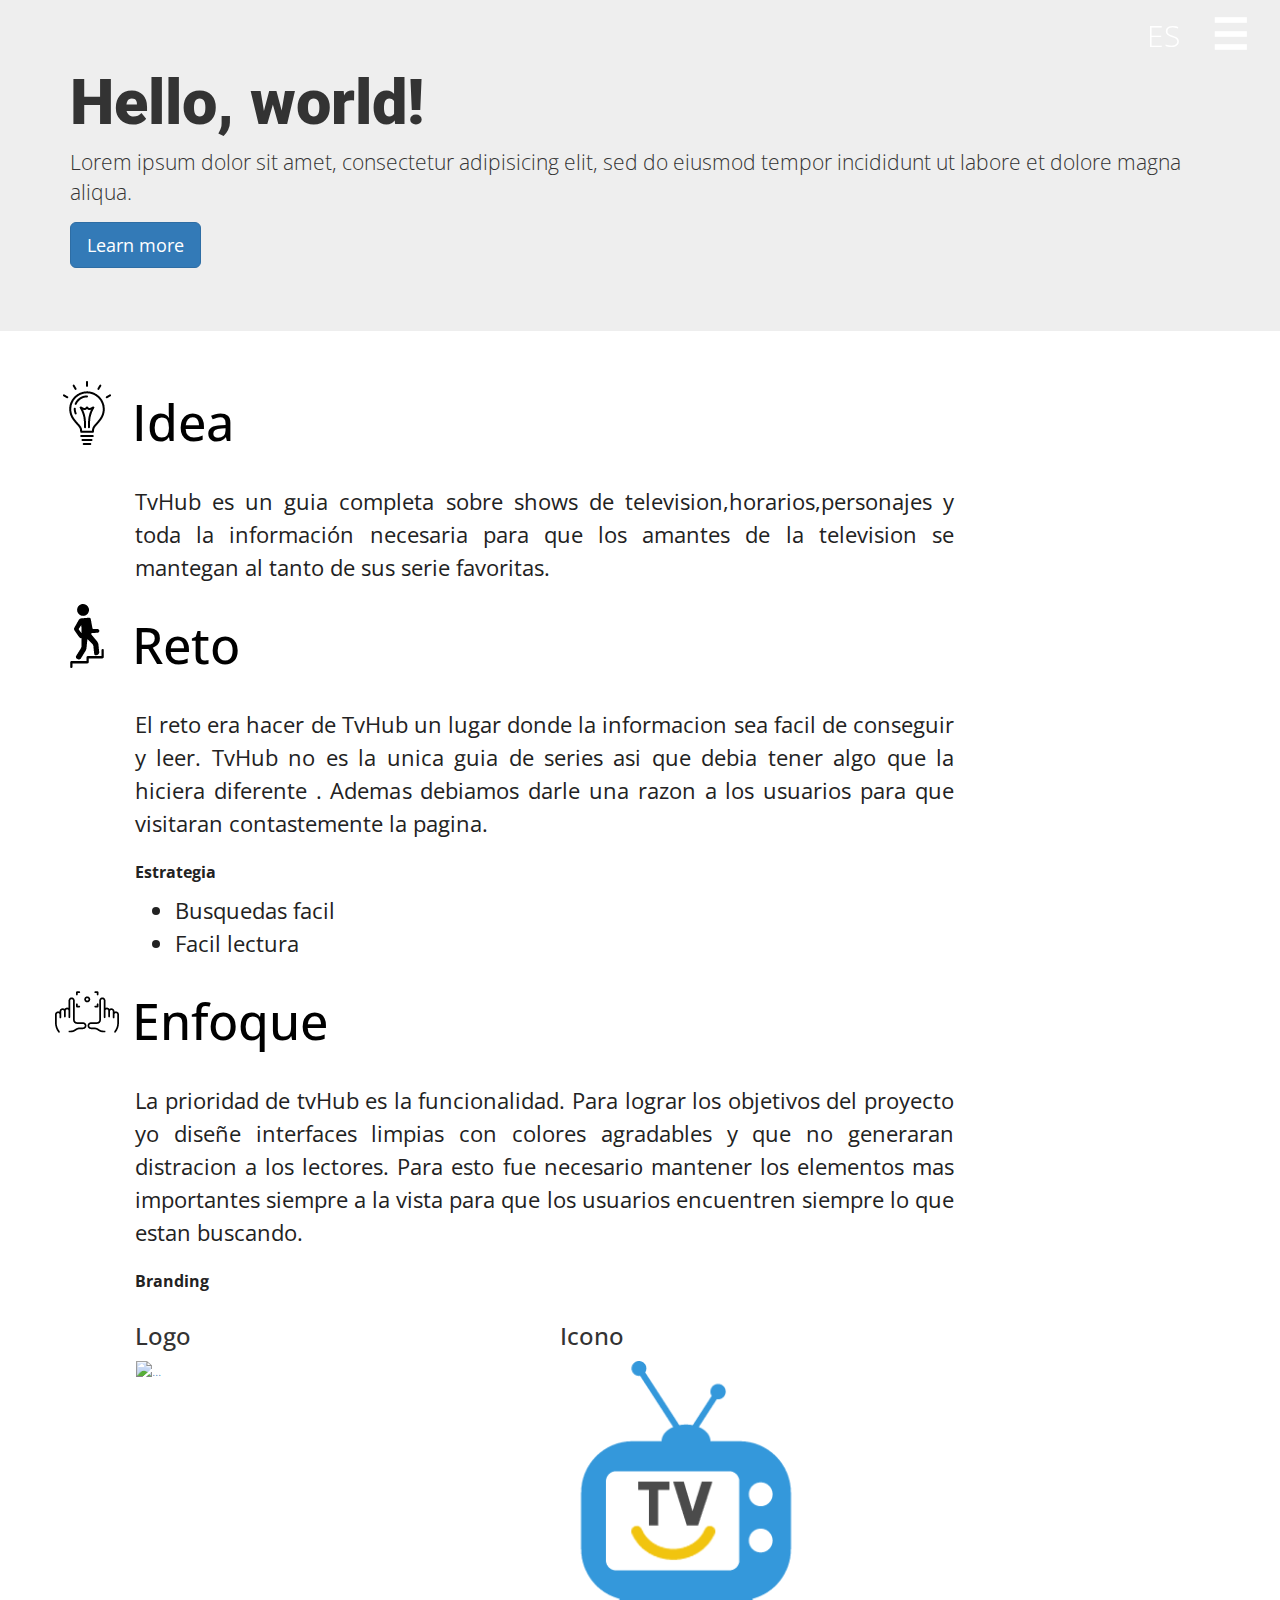
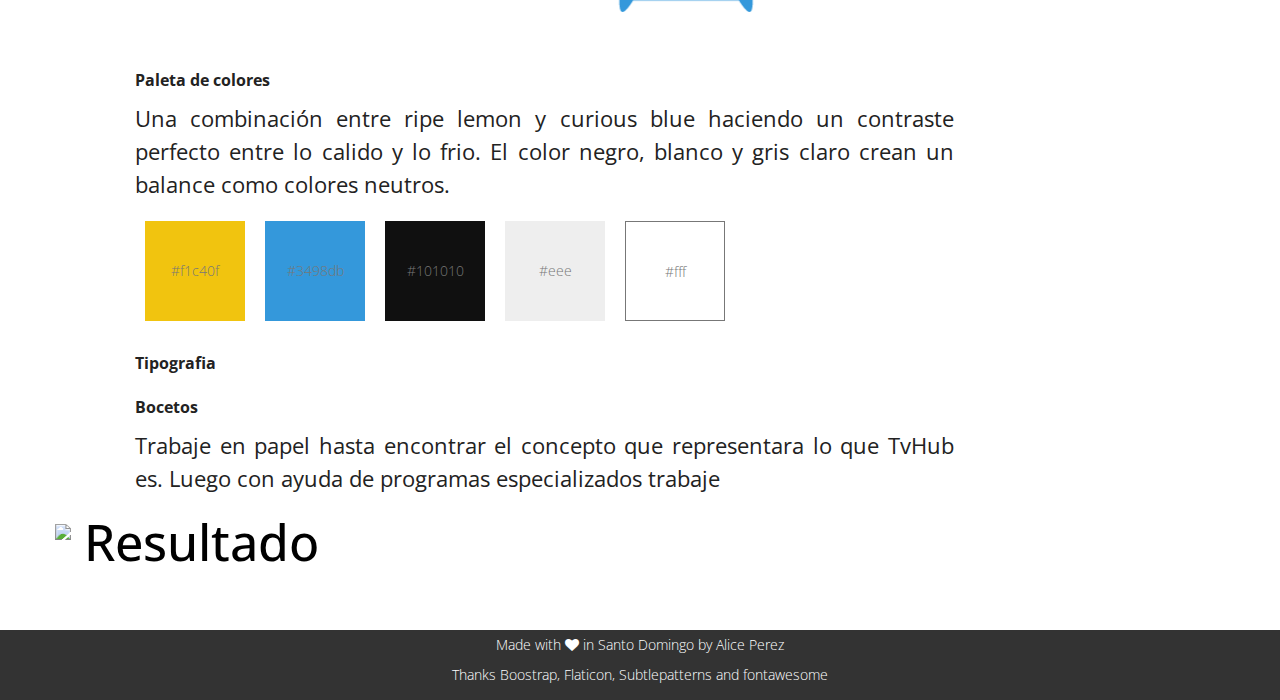
==== caseStudyEs.html @ b27ba97b "Nuevas Actualizaciones" ====
<!DOCTYPE html>
<html lang="en">
<head>
    <meta charset="utf-8">
    <meta name="viewport" content="width=device-width,initial-scale=1">
    <meta name="description" content="Hello, soy Alice Perez una apasionada diseñadora y programadora web">
    <meta name="author" content="Alice Perez">
    <title> Alice Pérez</title>
    <link rel="stylesheet" type="text/css" href="css/bootstrap.css">
    <link rel="stylesheet" type="text/css" href="css/caseStudyEs.css">
    <link rel="stylesheet" type="text/css" href="css/style.css">
    <link href='https://fonts.googleapis.com/css?family=Open+Sans:400,600,300' rel='stylesheet' type='text/css'>
    <link rel="stylesheet" type="text/css" href="font-awesome/css/font-awesome.min.css">
<link href='https://fonts.googleapis.com/css?family=Roboto:400,900' rel='stylesheet' type='text/css'>
<link rel="stylesheet" href="https://maxcdn.bootstrapcdn.com/font-awesome/4.5.0/css/font-awesome.min.css">
</head>
<body id="page-top" data-spy="scroll" data-target=".navbar-fixed-top">
    <nav class="navbar navbar-default navbar-fixed-top" style="padding-top:0px; height:70px">
      <a href="es.html" class="es">ES</a>
      <button class="hamburger">&#9776;</button>
      <button class="cross">&#735;</button>
        <div class="menu" style="display:none">
          <ul>
            <a href="#inicio"><li class="u-quote">Home</li></a>
            <a href="#service"><li class="u-quote">What I do</li></a>
            <a href="#how"><li class="u-quote">How I do</li></a>
            <a href="#portafolio"><li class="u-quote">Portafolio</li></a>
            <a href="#bio"><li class="u-quote">My Bio</li></a>
            <a href="#contacto"><li class="u-quote">Get in touch</li></a>
          </ul>
        </div> 
    </nav>
<!-- Home -->
<section id="inicio" class="">
 <div class="jumbotron">
  <div class="container">
      <h1>Hello, world!</h1>
      <p>Lorem ipsum dolor sit amet, consectetur adipisicing elit, sed do eiusmod
      tempor incididunt ut labore et dolore magna aliqua.</p>
      <p><a class="btn btn-primary btn-lg" href="#" role="button">Learn more</a></p>
  </div>
</div>
</section>
<section>
    <div class="container">
        <div class="row">
            <h3 class="u--h3"><img class="" style="margin-bottom:30px" src="image/idea.png"> Idea</h3>
            <div class="contenido">
                <p class="contenido-texto">
                    TvHub es un guia completa sobre shows de television,horarios,personajes y toda la información necesaria para que los amantes de la television se mantegan al tanto de sus serie favoritas.
                </p>
            </div>
            <h3 class="u--h3"><img class="" style="margin-bottom:30px" src="image/reto.png"> Reto</h3>
            <div class="contenido">
                <p class="contenido-texto">
                    El reto era hacer de TvHub un lugar donde la informacion sea facil de conseguir y leer. TvHub no es la unica guia de series asi que debia tener algo que la hiciera diferente . Ademas debiamos darle una razon a los usuarios para que visitaran contastemente la pagina.
                </p>
                            
                <h3 class="contenido-title">Estrategia</h3>
                    <ul>
                        <li class="contenido-texto">Busquedas facil</li>
                        <li class="contenido-texto">Facil lectura</li>
                    </ul>
            </div>
            <h3 class="u--h3"><img class="" style="margin-bottom:30px" src="image/focus.png"> Enfoque</h3>
                <div class="contenido">
                    <p class="contenido-texto">
                        La prioridad de tvHub es la funcionalidad. Para lograr los objetivos del proyecto yo diseñe interfaces limpias con colores agradables y que no generaran distracion a los lectores. Para esto fue necesario mantener los elementos mas importantes siempre a la vista para que los usuarios encuentren siempre lo que estan buscando.
                    </p>
                    <h3 class="contenido-title">Branding</h3>
                        <div class="row">

                          <div class="col-xs-6 col-md-6">
                            <div class="caption">
                                <h3>Logo</h3>
                            </div>
                            <a href="#" class="thumbnail">
                              <img src="image/logo.png" alt="...">
                            </a>
                          </div>
                        <div class="col-xs-6 col-md-4">
                            <div class="caption">
                                <h3>Icono</h3>
                            </div>
                            <a href="#" class="thumbnail">
                              <img src="image/tvHub.png" alt="...">
                            </a>
                          </div>
                        </div>
                    <h3 class="contenido-title">Paleta de colores</h3>
                    <p class="contenido-texto">
                        Una combinación entre ripe lemon y curious blue haciendo un contraste perfecto entre lo calido y lo frio. El color negro, blanco y gris claro crean un balance como colores neutros.
                    </p>
                    <div class="paleta">
                        <div class="color" style="background:#f1c40f"> <p class="color-texto">#f1c40f</p></div>
                        <div class="color" style="background:#3498db"><p class="color-texto">#3498db</p></div>
                        <div class="color" style="background:#101010"> <p class="color-texto">#101010</p></div>
                        <div class="color" style="background:#eee"><p class="color-texto">#eee</p></div>
                        <div class="color" style="background:#fff; border:1px solid #777"><p class="color-texto">#fff</p></div>  
                    </div>
                    <h3 class="contenido-title">Tipografia</h3>
                    <p class="contenido-texto">
                        
                    </p>
                    <h3 class="contenido-title">Bocetos</h3>
                    <p class="contenido-texto">
                        Trabaje en papel hasta encontrar el concepto que representara lo que TvHub es. Luego con ayuda de programas especializados trabaje  
                    </p>
                </div>
            <h3 class="u--h3"><img class="" style="margin-bottom:30px" src="image/Resultado.png"> Resultado</h3>
        </div> 
    </div>
</section>
<!-- CUSTOM SCRIPTS -->
<script src="js/jquery.js"></script>
<script src="js/bootstra p.js"></script>
<script src="js/jquery.easing.min.js"></script>
<script src="js/utilities.js"></script>
<script src="js/jquery.waypoints.min.js"></script>
<script src="js/jquery.easypiechart.min.js"></script>
<script src="https://code.jquery.com/ui/1.11.3/jquery-ui.min.js"></script>


<script>

    $(document).ready(function(){

    $( ".cross" ).hide();
    $( ".menu" ).hide();
    $( ".hamburger" ).click(function() {
    $( ".menu" ).slideToggle( function() {
    $( ".hamburger" ).hide();
    $( ".cross" ).show();
    });
    });

    $( ".cross" ).click(function() {
    $( ".menu" ).slideToggle( function() {
    $( ".cross" ).hide();
    $( ".hamburger" ).show();
    });
    });
    });

</script>
<footer>
    <div id="footer2"><p> Made with <i class="fa fa-heart"></i> in Santo Domingo by Alice Perez</p>
    <p>Thanks Boostrap, Flaticon, Subtlepatterns and fontawesome</p></div>
</footer>
</body>

</html>
---- css/caseStudyEs.css ----
.u--h3
{     
  color: #000;
  font-size: 50px;

}
.contenido
{
	width: 70%;
	margin-left: 80px;
}
.contenido-texto
{
	text-align: justify;
	line-height:1.5em;
	color: #222;
	font-size: 22px;
	font-weight: 400;
}
.contenido-title
{
	text-align: justify;
	line-height:1.5em;
	color: #222;
	font-size: 16px;
	font-weight: bold;
	
}
.color
{
	width: 100px;
	height: 100px;
	margin: 10px;
	text-align: center;
	color: #777;

}
.color-texto
{
	padding-top: 40px;
}
.paleta
{
	display: flex;
}
---- css/style.css ----
/* utilidades */
h1
{     
  color: #fff;
  font-family: 'Roboto', sans-serif;
  font-size:120px;
  font-weight: 900;
}

.u-h2
{     
  color: #777;
  font-size: 60px;
  margin-top: 80px;
  margin-bottom: 60px;
  text-align: center;
}
.es
{
  color: #fff;
  float: right;
  font-size: 30px;
  margin-right: 100px;
  padding-top:15px; 
  font-weight: 2em;
}
a.es
{
  text-decoration: none;
}
a.es:hover
{
  color: #666;
}

.u--h2
{     
  color: #fff;
  font-size: 70px;
  margin-top: 80px;
  text-align: center;
}
.u-h3
{     
  color: #666;
  font-size: 3em;
  margin-top: 10px;
  text-align: center;
}
.u-title
{
  color: #fff;
  font-size: 55px;
  margin-top: 30px;
  
}
.u-quote
{
 color: #fff;
 font-weight: 300;
 text-align: center;
 font-size: 22px;
 
}

.u--quote
{
 color: #fff;
 font-weight: 300;
 font-size: 20px;
 margin-top: 15px;
 line-height: 1.5em;

 
}
.u-subtitle
{
 color: #777;
 font-weight: 700;
 line-height: 2.0em;
 text-align: center;

}
.u-text
{ 
 color: #000; 
 font-size: 16px; 
 font-weight: 400;
 line-height: 2.0em;
 text-align: center;
}
.u-text-content
{ 
 color: #000;
 font-size: 20px;
 padding: 20px;
 text-align: justify;
}
.row-S
{
  border: 1px solid #000;
  margin-bottom: 0px;
}
.u-title-content
{
   color: #fff;
 font-size: 20px;
 text-align:center;
}
.icon
{
  text-align: center;
}
body {
  width: 100%;
  height: 100%;
  padding: 0;
 font-family: 'Open Sans', sans-serif;
 font-weight: 300;
 overflow-x: hidden;
}

html {
  width: 100%;
  height: 100%;
  padding: 0;
}

.hamburger{
  background:none;
  position:absolute;
  top:0;
  right:0;
  line-height:65px;
  padding:0px 30px 5px 15px;
  color:#fff;
  border:0;
  font-size:3em;
  font-weight:bold;
  cursor:pointer;
  outline:none;
  z-index:10000000000000;
}
.cross{
  background:none;
  position:absolute;
  top:0px;
  right:0;
  padding:0px 30px 0px 15px;
  color:#fff;
  border:0;
  font-size:4em;
  line-height:65px;
  font-weight:bold;
  cursor:pointer;
  outline:none;
  z-index:10000000000000;
}
.menu{z-index:1000000; font-weight:bold; font-size:0.8em; width:100%; background:#131313;  position:absolute; text-align:center;}
.menu ul {margin: 0; padding: 0; list-style-type: none; list-style-image: none;}
.menu li {display: block;   padding:30px 0 15px 0; border-bottom:#1d1f20 1px solid;}
.menu li:hover{display: block;    background:#181818; padding:30px 0 15px 0; border-bottom:#1d1f20 1px solid;}
.menu ul li a { text-decoration:none;  margin: 0px; color:#fff;}
.menu ul li a:hover {  color: #fff; text-decoration:none;}
.menu a{text-decoration:none; color:white; text-align: center;}
.menu a:hover{text-decoration:none; color:white;}

.glyphicon-home{
  color:white; 
  font-size:1.5em; 
  margin-top:5px; 
  margin:0 auto;
}
@media(min-width:300px) and (max-width:449px){
  h1
  {
    font-size: 3em;
  }
  .step-left
  {
    width: 100%;
  }
}
@media(min-width:450px) and (max-width:767px) {
  h1
  {
    font-size: 4em;
  }
    .step-left
  {
    width: 100%;
  }
}
@media(min-width:768px) and (max-width:980px) {
  h1
  {
    font-size: 5.5em;
  }
}
@media(min-width:300px) {
  .navbar {
    padding: 20px 0;
    -webkit-transition: background .5s ease-in-out,padding .5s ease-in-out;
    -moz-transition: background .5s ease-in-out,padding .5s ease-in-out;
    transition: background .5s ease-in-out,padding .5s ease-in-out;
  }

  .top-nav-collapse {
    padding: 5px;
    background: #333;
  }
}
.bar{
  font-size: 40px;
  color: #fff;
  float: right;
}
.name{
  font-size: 20px;
  color: #777;
  font-weight: 700;
  font-family: 'Roboto', sans-serif;
}
.inicio-section {
  height: 700px;
  padding: 0;
  margin: 0;
  background:#3498db ; 
  position: relative;
  z-index: 16;
  text-align: center;
  padding-top: 120px;
  
}
.inicio-section:after {
  background: url(pattern.png) center repeat;
  content: "";
  position: absolute;
  bottom: 0;
  left: 0;
  right: 0;
  top: 0;
  opacity: 0.5;
  z-index: -1;
}


.btn-circle {
  width: 60px;
  height: 60px;
  margin-top: 25px;
  padding: 5px 16px;
  border: 2px solid #fff;
  border-radius: 100%!important;
  font-size: 40px;
  color: #fff;
  background: 0 0;
  -webkit-transition: background .3s ease-in-out;
  -moz-transition: background .3s ease-in-out;
  transition: background .3s ease-in-out;
}

.btn-circle:hover,
.btn-circle:focus {
  outline: 0;
  color: #fff;
  background: rgba(255,255,255,.1);
}

.btn-circle i.animated {
  -webkit-transition-property: -webkit-transform;
  -webkit-transition-duration: 1s;
  -moz-transition-property: -moz-transform;
  -moz-transition-duration: 1s;
}

.btn-circle:hover i.animated {
  -webkit-animation-name: pulse;
  -moz-animation-name: pulse;
  -webkit-animation-duration: 1.5s;
  -moz-animation-duration: 1.5s;
  -webkit-animation-iteration-count: infinite;
  -moz-animation-iteration-count: infinite;
  -webkit-animation-timing-function: linear;
  -moz-animation-timing-function: linear;
}

.Service-section
{
padding-bottom:30px; 
}
.how-section
{
  background: #67c6dd;
  margin:0 auto;
}
.how--section
{
  background: #fff;
}
.circle
{
  border-radius:50%;
  height: 250px;
  width: 250px;

  text-align: center;
}
.circle img
{
  margin-top:70px;  
}
.btn--
{
  width: 200px;
  padding: 10px;
  background: #3498db;
  color: #fff;
  border: none;
}
.grid {
  padding: 20px 20px 100px 20px;
  max-width: 1300px;
  margin: 0 auto;
  list-style: none;
  text-align: center;
}

.grid li {
  display: inline-block;
  width: 410px;
  margin: 0;
  margin-bottom: 90px;
  padding: 20px;
  text-align: left;
  position: relative;
}

.grid figure {
  margin: 0;
  position: relative;
      opacity: 1;
      z-index: 10;
    background: rgba(102,102,102,.9);
}

.grid figure img {
  max-width: 100%;
  display: block;
  position: relative;
  linear-gradient(rgba(0, 0, 0, 0.6), rgba(0, 0, 0, 0.6)), 
}
.grid figcaption {
  position: absolute;
  top: 0;
  left: 0;
  padding: 20px;
  background: #2c3f52;
  color: #ccc;
}

.grid figcaption h3 {
  margin: 0;
  padding: 0;
  color: #fff;
}

/*.grid figcaption span:before {
  content: 'by ';
}*/

.grid figcaption a {
  text-align: center;
  padding: 5px 10px;
  border-radius: 2px;
  display: inline-block;
  background: #ed4e6e;
  color: #fff;
}
/* Caption Style 7 */
.cs-style-7 li:first-child { z-index: 6; }
.cs-style-7 li:nth-child(2) { z-index: 5; }
.cs-style-7 li:nth-child(3) { z-index: 4; }
.cs-style-7 li:nth-child(4) { z-index: 3; }
.cs-style-7 li:nth-child(5) { z-index: 2; }
.cs-style-7 li:nth-child(6) { z-index: 1; }

.cs-style-7 figure img {
  z-index: 10;

}


.cs-style-7 figcaption {
  height: 100%;
  width: 100%;
  opacity: 0;
  -webkit-backface-visibility: hidden;
  -moz-backface-visibility: hidden;
  backface-visibility: hidden;
  -webkit-transition: opacity 0.3s, height 0.3s, box-shadow 0.3s;
  -moz-transition: opacity 0.3s, height 0.3s, box-shadow 0.3s;
  transition: opacity 0.3s, height 0.3s, box-shadow 0.3s;
  box-shadow: 0 0 0 0px #2c3f52;
}

.no-touch .cs-style-7 figure figcaption,
.cs-style-7 figure.cs-hover figcaption {
  opacity: 1;
  height: 130%;
  box-shadow: 0 0 0 10px #2c3f52;
}

.cs-style-7 figcaption h3 {
  margin-top: 86%;
}

.cs-style-7 figcaption h3,
.cs-style-7 figcaption span,
.cs-style-7 figcaption a {
  opacity: 0;
  -webkit-transition: opacity 0s;
  -moz-transition: opacity 0s;
  transition: opacity 0s;
}

.cs-style-7 figcaption a {
  position: absolute;
  bottom: 20px;
  right: 20px;
}

.no-touch .cs-style-7 figure figcaption h3,
.no-touch .cs-style-7 figure figcaption span,
.no-touch .cs-style-7 figure figcaption a,
.cs-style-7 figure.cs-hover figcaption h3,
.cs-style-7 figure.cs-hover figcaption span,
.cs-style-7 figure.cs-hover figcaption a {
  -webkit-transition: opacity 0.3s 0.2s;
  -moz-transition: opacity 0.3s 0.2s;
  transition: opacity 0.3s 0.2s;
  opacity: 1;
}

@media screen and (max-width: 31.5em) {
  .grid {
    padding: 10px 10px 100px 10px;
  }
  .grid li {
    width: 100%;
    min-width: 300px;
  }
}
.row
{
  margin-bottom: 50px;
}

.bio-section {
  background:#eee ;
  width: 100%;
  text-align: center;
  height: auto;
  padding: 0;
  margin: 0; 
  position: relative;
  z-index: 16;
  text-align: center;
  padding-top: 20px;
}
.bio-section:after {
  background: url(pattern.png) center repeat;
  content: "";
  position: absolute;
  bottom: 0;
  left: 0;
  right: 0;
  top: 0;
  opacity: 0.5;
  z-index: -1;
}
.bio-container
{
  display: flex;
  width: 100%;
  margin: 0 auto;
}
.left
{
  float: right;
}
@media(max-width:767px) {
   .bio-container
  {
    display: inline-block;

  }
}
.bio-section ul
{
  text-align: justify;
}
.bio-section ul a
{
  color: #666;
  font-size: 16px;
  line-height: 30px;
}
.bio-section ul a:hover
{
  color: #000;
  text-decoration: none;
}
.foto-box
{

  border-radius: 50%;
  border: 5px solid #999;
  width: 270px;
  margin-left: 10px;
}
.contacto-section
{
  margin-top: 50px;
  margin-bottom: 100px;
}

#fb{background-color: #3b5999; width: 50px ;border-radius:50%;margin: 5px; float: left; margin-left: 40%; padding: 5px; }
#in{background-color: #007bb6;width: 50px ;border-radius:50%;margin: 5px;float: left; padding: 2px;}
#gm{background-color: #000;width: 50px ;border-radius:50%;margin: 5px;float: left; padding: 5px;}
#tw{background-color: #55acee;width: 50px ;border-radius:50%;margin: 5px;float: left; padding: 5px;}

#footer2
{
  width: 100%;
  height: 70px;
  margin: 0;
  padding-top: 5px;
  background-color: #333;
  color:white;
  text-align: center;
}
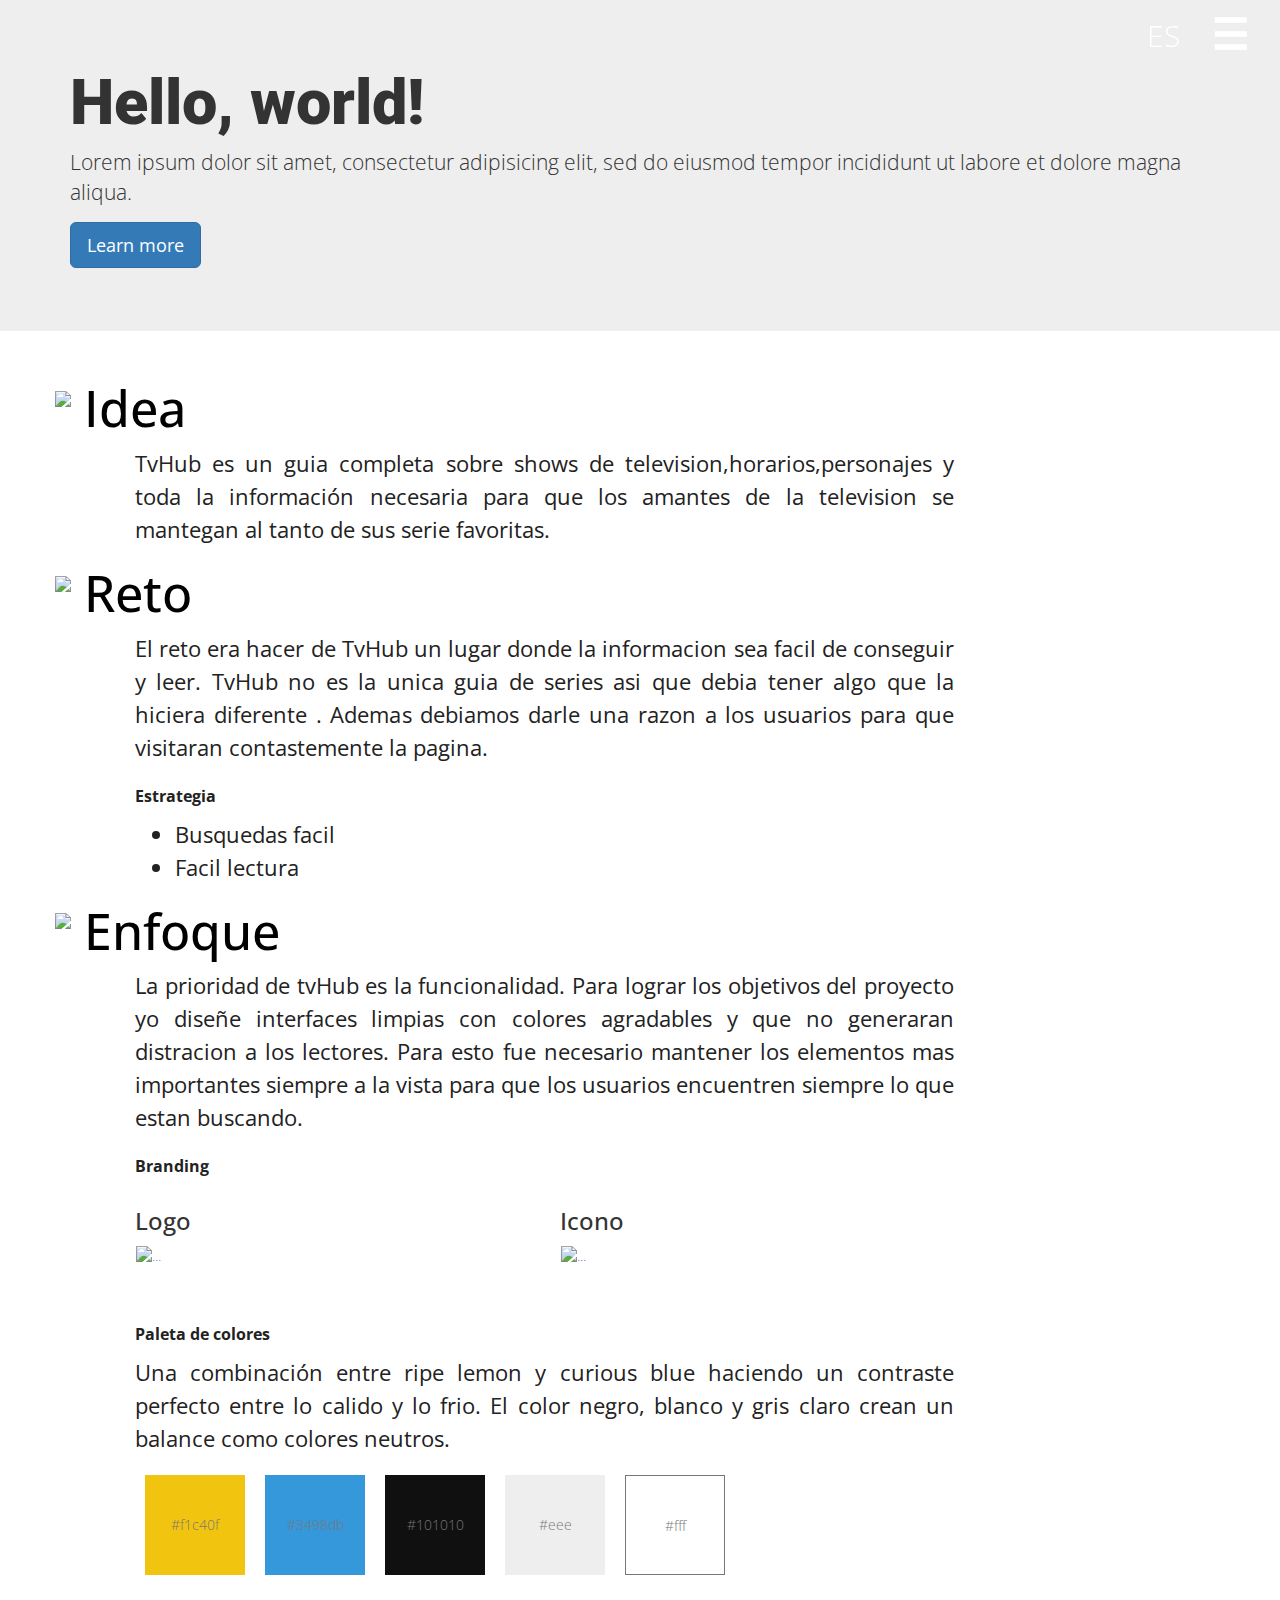
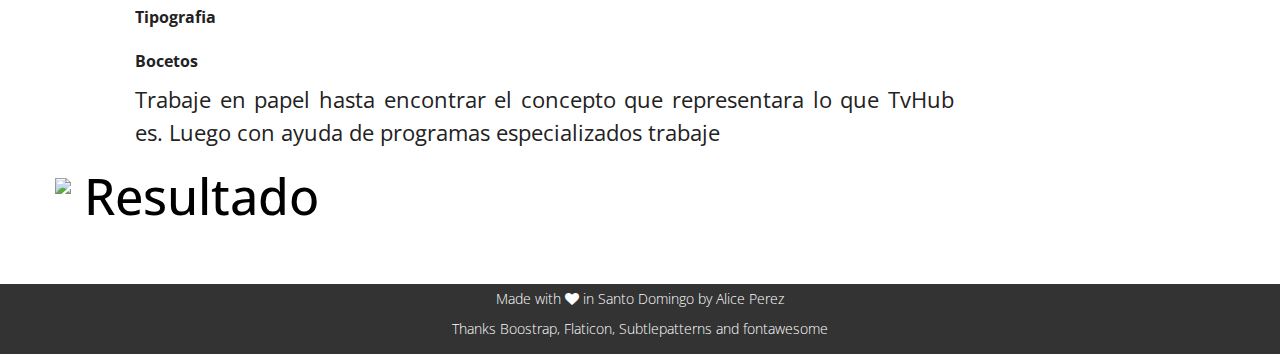
==== commit 9078f7a0: "Done changes" ====
--- a/caseStudyEs.html
+++ b/caseStudyEs.html
@@ -1,152 +1,152 @@
-<!DOCTYPE html>
-<html lang="en">
-<head>
-    <meta charset="utf-8">
-    <meta name="viewport" content="width=device-width,initial-scale=1">
-    <meta name="description" content="Hello, soy Alice Perez una apasionada diseñadora y programadora web">
-    <meta name="author" content="Alice Perez">
-    <title> Alice Pérez</title>
-    <link rel="stylesheet" type="text/css" href="css/bootstrap.css">
-    <link rel="stylesheet" type="text/css" href="css/caseStudyEs.css">
-    <link rel="stylesheet" type="text/css" href="css/style.css">
-    <link href='https://fonts.googleapis.com/css?family=Open+Sans:400,600,300' rel='stylesheet' type='text/css'>
-    <link rel="stylesheet" type="text/css" href="font-awesome/css/font-awesome.min.css">
-<link href='https://fonts.googleapis.com/css?family=Roboto:400,900' rel='stylesheet' type='text/css'>
-<link rel="stylesheet" href="https://maxcdn.bootstrapcdn.com/font-awesome/4.5.0/css/font-awesome.min.css">
-</head>
-<body id="page-top" data-spy="scroll" data-target=".navbar-fixed-top">
-    <nav class="navbar navbar-default navbar-fixed-top" style="padding-top:0px; height:70px">
-      <a href="es.html" class="es">ES</a>
-      <button class="hamburger">&#9776;</button>
-      <button class="cross">&#735;</button>
-        <div class="menu" style="display:none">
-          <ul>
-            <a href="#inicio"><li class="u-quote">Home</li></a>
-            <a href="#service"><li class="u-quote">What I do</li></a>
-            <a href="#how"><li class="u-quote">How I do</li></a>
-            <a href="#portafolio"><li class="u-quote">Portafolio</li></a>
-            <a href="#bio"><li class="u-quote">My Bio</li></a>
-            <a href="#contacto"><li class="u-quote">Get in touch</li></a>
-          </ul>
-        </div> 
-    </nav>
-<!-- Home -->
-<section id="inicio" class="">
- <div class="jumbotron">
-  <div class="container">
-      <h1>Hello, world!</h1>
-      <p>Lorem ipsum dolor sit amet, consectetur adipisicing elit, sed do eiusmod
-      tempor incididunt ut labore et dolore magna aliqua.</p>
-      <p><a class="btn btn-primary btn-lg" href="#" role="button">Learn more</a></p>
-  </div>
-</div>
-</section>
-<section>
-    <div class="container">
-        <div class="row">
-            <h3 class="u--h3"><img class="" style="margin-bottom:30px" src="image/idea.png"> Idea</h3>
-            <div class="contenido">
-                <p class="contenido-texto">
-                    TvHub es un guia completa sobre shows de television,horarios,personajes y toda la información necesaria para que los amantes de la television se mantegan al tanto de sus serie favoritas.
-                </p>
-            </div>
-            <h3 class="u--h3"><img class="" style="margin-bottom:30px" src="image/reto.png"> Reto</h3>
-            <div class="contenido">
-                <p class="contenido-texto">
-                    El reto era hacer de TvHub un lugar donde la informacion sea facil de conseguir y leer. TvHub no es la unica guia de series asi que debia tener algo que la hiciera diferente . Ademas debiamos darle una razon a los usuarios para que visitaran contastemente la pagina.
-                </p>
-                            
-                <h3 class="contenido-title">Estrategia</h3>
-                    <ul>
-                        <li class="contenido-texto">Busquedas facil</li>
-                        <li class="contenido-texto">Facil lectura</li>
-                    </ul>
-            </div>
-            <h3 class="u--h3"><img class="" style="margin-bottom:30px" src="image/focus.png"> Enfoque</h3>
-                <div class="contenido">
-                    <p class="contenido-texto">
-                        La prioridad de tvHub es la funcionalidad. Para lograr los objetivos del proyecto yo diseñe interfaces limpias con colores agradables y que no generaran distracion a los lectores. Para esto fue necesario mantener los elementos mas importantes siempre a la vista para que los usuarios encuentren siempre lo que estan buscando.
-                    </p>
-                    <h3 class="contenido-title">Branding</h3>
-                        <div class="row">
-
-                          <div class="col-xs-6 col-md-6">
-                            <div class="caption">
-                                <h3>Logo</h3>
-                            </div>
-                            <a href="#" class="thumbnail">
-                              <img src="image/logo.png" alt="...">
-                            </a>
-                          </div>
-                        <div class="col-xs-6 col-md-4">
-                            <div class="caption">
-                                <h3>Icono</h3>
-                            </div>
-                            <a href="#" class="thumbnail">
-                              <img src="image/tvHub.png" alt="...">
-                            </a>
-                          </div>
-                        </div>
-                    <h3 class="contenido-title">Paleta de colores</h3>
-                    <p class="contenido-texto">
-                        Una combinación entre ripe lemon y curious blue haciendo un contraste perfecto entre lo calido y lo frio. El color negro, blanco y gris claro crean un balance como colores neutros.
-                    </p>
-                    <div class="paleta">
-                        <div class="color" style="background:#f1c40f"> <p class="color-texto">#f1c40f</p></div>
-                        <div class="color" style="background:#3498db"><p class="color-texto">#3498db</p></div>
-                        <div class="color" style="background:#101010"> <p class="color-texto">#101010</p></div>
-                        <div class="color" style="background:#eee"><p class="color-texto">#eee</p></div>
-                        <div class="color" style="background:#fff; border:1px solid #777"><p class="color-texto">#fff</p></div>  
-                    </div>
-                    <h3 class="contenido-title">Tipografia</h3>
-                    <p class="contenido-texto">
-                        
-                    </p>
-                    <h3 class="contenido-title">Bocetos</h3>
-                    <p class="contenido-texto">
-                        Trabaje en papel hasta encontrar el concepto que representara lo que TvHub es. Luego con ayuda de programas especializados trabaje  
-                    </p>
-                </div>
-            <h3 class="u--h3"><img class="" style="margin-bottom:30px" src="image/Resultado.png"> Resultado</h3>
-        </div> 
-    </div>
-</section>
-<!-- CUSTOM SCRIPTS -->
-<script src="js/jquery.js"></script>
-<script src="js/bootstra p.js"></script>
-<script src="js/jquery.easing.min.js"></script>
-<script src="js/utilities.js"></script>
-<script src="js/jquery.waypoints.min.js"></script>
-<script src="js/jquery.easypiechart.min.js"></script>
-<script src="https://code.jquery.com/ui/1.11.3/jquery-ui.min.js"></script>
-
-
-<script>
-
-    $(document).ready(function(){
-
-    $( ".cross" ).hide();
-    $( ".menu" ).hide();
-    $( ".hamburger" ).click(function() {
-    $( ".menu" ).slideToggle( function() {
-    $( ".hamburger" ).hide();
-    $( ".cross" ).show();
-    });
-    });
-
-    $( ".cross" ).click(function() {
-    $( ".menu" ).slideToggle( function() {
-    $( ".cross" ).hide();
-    $( ".hamburger" ).show();
-    });
-    });
-    });
-
-</script>
-<footer>
-    <div id="footer2"><p> Made with <i class="fa fa-heart"></i> in Santo Domingo by Alice Perez</p>
-    <p>Thanks Boostrap, Flaticon, Subtlepatterns and fontawesome</p></div>
-</footer>
-</body>
-
-</html>
+<!DOCTYPE html>
+<html lang="en">
+<head>
+    <meta charset="utf-8">
+    <meta name="viewport" content="width=device-width,initial-scale=1">
+    <meta name="description" content="Hello, soy Alice Perez una apasionada diseñadora y programadora web">
+    <meta name="author" content="Alice Perez">
+    <title> Alice Pérez</title>
+    <link rel="stylesheet" type="text/css" href="css/bootstrap.css">
+    <link rel="stylesheet" type="text/css" href="css/caseStudyEs.css">
+    <link rel="stylesheet" type="text/css" href="css/style.css">
+    <link href='https://fonts.googleapis.com/css?family=Open+Sans:400,600,300' rel='stylesheet' type='text/css'>
+    <link rel="stylesheet" type="text/css" href="font-awesome/css/font-awesome.min.css">
+<link href='https://fonts.googleapis.com/css?family=Roboto:400,900' rel='stylesheet' type='text/css'>
+<link rel="stylesheet" href="https://maxcdn.bootstrapcdn.com/font-awesome/4.5.0/css/font-awesome.min.css">
+</head>
+<body id="page-top" data-spy="scroll" data-target=".navbar-fixed-top">
+    <nav class="navbar navbar-default navbar-fixed-top" style="padding-top:0px; height:70px">
+      <a href="es.html" class="es">ES</a>
+      <button class="hamburger">&#9776;</button>
+      <button class="cross">&#735;</button>
+        <div class="menu" style="display:none">
+          <ul>
+            <a href="#inicio"><li class="u-quote">Home</li></a>
+            <a href="#service"><li class="u-quote">What I do</li></a>
+            <a href="#how"><li class="u-quote">How I do</li></a>
+            <a href="#portafolio"><li class="u-quote">Portafolio</li></a>
+            <a href="#bio"><li class="u-quote">My Bio</li></a>
+            <a href="#contacto"><li class="u-quote">Get in touch</li></a>
+          </ul>
+        </div> 
+    </nav>
+<!-- Home -->
+<section id="inicio" class="">
+ <div class="jumbotron">
+  <div class="container">
+      <h1>Hello, world!</h1>
+      <p>Lorem ipsum dolor sit amet, consectetur adipisicing elit, sed do eiusmod
+      tempor incididunt ut labore et dolore magna aliqua.</p>
+      <p><a class="btn btn-primary btn-lg" href="#" role="button">Learn more</a></p>
+  </div>
+</div>
+</section>
+<section>
+    <div class="container">
+        <div class="row">
+            <h3 class="u--h3"><img class="" style="margin-bottom:30px" src="image/idea.png"> Idea</h3>
+            <div class="contenido">
+                <p class="contenido-texto">
+                    TvHub es un guia completa sobre shows de television,horarios,personajes y toda la información necesaria para que los amantes de la television se mantegan al tanto de sus serie favoritas.
+                </p>
+            </div>
+            <h3 class="u--h3"><img class="" style="margin-bottom:30px" src="image/reto.png"> Reto</h3>
+            <div class="contenido">
+                <p class="contenido-texto">
+                    El reto era hacer de TvHub un lugar donde la informacion sea facil de conseguir y leer. TvHub no es la unica guia de series asi que debia tener algo que la hiciera diferente . Ademas debiamos darle una razon a los usuarios para que visitaran contastemente la pagina.
+                </p>
+                            
+                <h3 class="contenido-title">Estrategia</h3>
+                    <ul>
+                        <li class="contenido-texto">Busquedas facil</li>
+                        <li class="contenido-texto">Facil lectura</li>
+                    </ul>
+            </div>
+            <h3 class="u--h3"><img class="" style="margin-bottom:30px" src="image/focus.png"> Enfoque</h3>
+                <div class="contenido">
+                    <p class="contenido-texto">
+                        La prioridad de tvHub es la funcionalidad. Para lograr los objetivos del proyecto yo diseñe interfaces limpias con colores agradables y que no generaran distracion a los lectores. Para esto fue necesario mantener los elementos mas importantes siempre a la vista para que los usuarios encuentren siempre lo que estan buscando.
+                    </p>
+                    <h3 class="contenido-title">Branding</h3>
+                        <div class="row">
+
+                          <div class="col-xs-6 col-md-6">
+                            <div class="caption">
+                                <h3>Logo</h3>
+                            </div>
+                            <a href="#" class="thumbnail">
+                              <img src="image/logo.png" alt="...">
+                            </a>
+                          </div>
+                        <div class="col-xs-6 col-md-4">
+                            <div class="caption">
+                                <h3>Icono</h3>
+                            </div>
+                            <a href="#" class="thumbnail">
+                              <img src="image/tvHub.png" alt="...">
+                            </a>
+                          </div>
+                        </div>
+                    <h3 class="contenido-title">Paleta de colores</h3>
+                    <p class="contenido-texto">
+                        Una combinación entre ripe lemon y curious blue haciendo un contraste perfecto entre lo calido y lo frio. El color negro, blanco y gris claro crean un balance como colores neutros.
+                    </p>
+                    <div class="paleta">
+                        <div class="color" style="background:#f1c40f"> <p class="color-texto">#f1c40f</p></div>
+                        <div class="color" style="background:#3498db"><p class="color-texto">#3498db</p></div>
+                        <div class="color" style="background:#101010"> <p class="color-texto">#101010</p></div>
+                        <div class="color" style="background:#eee"><p class="color-texto">#eee</p></div>
+                        <div class="color" style="background:#fff; border:1px solid #777"><p class="color-texto">#fff</p></div>  
+                    </div>
+                    <h3 class="contenido-title">Tipografia</h3>
+                    <p class="contenido-texto">
+                        
+                    </p>
+                    <h3 class="contenido-title">Bocetos</h3>
+                    <p class="contenido-texto">
+                        Trabaje en papel hasta encontrar el concepto que representara lo que TvHub es. Luego con ayuda de programas especializados trabaje  
+                    </p>
+                </div>
+            <h3 class="u--h3"><img class="" style="margin-bottom:30px" src="image/Resultado.png"> Resultado</h3>
+        </div> 
+    </div>
+</section>
+<!-- CUSTOM SCRIPTS -->
+<script src="js/jquery.js"></script>
+<script src="js/bootstra p.js"></script>
+<script src="js/jquery.easing.min.js"></script>
+<script src="js/utilities.js"></script>
+<script src="js/jquery.waypoints.min.js"></script>
+<script src="js/jquery.easypiechart.min.js"></script>
+<script src="https://code.jquery.com/ui/1.11.3/jquery-ui.min.js"></script>
+
+
+<script>
+
+    $(document).ready(function(){
+
+    $( ".cross" ).hide();
+    $( ".menu" ).hide();
+    $( ".hamburger" ).click(function() {
+    $( ".menu" ).slideToggle( function() {
+    $( ".hamburger" ).hide();
+    $( ".cross" ).show();
+    });
+    });
+
+    $( ".cross" ).click(function() {
+    $( ".menu" ).slideToggle( function() {
+    $( ".cross" ).hide();
+    $( ".hamburger" ).show();
+    });
+    });
+    });
+
+</script>
+<footer>
+    <div id="footer2"><p> Made with <i class="fa fa-heart"></i> in Santo Domingo by Alice Perez</p>
+    <p>Thanks Boostrap, Flaticon, Subtlepatterns and fontawesome</p></div>
+</footer>
+</body>
+
+</html>
